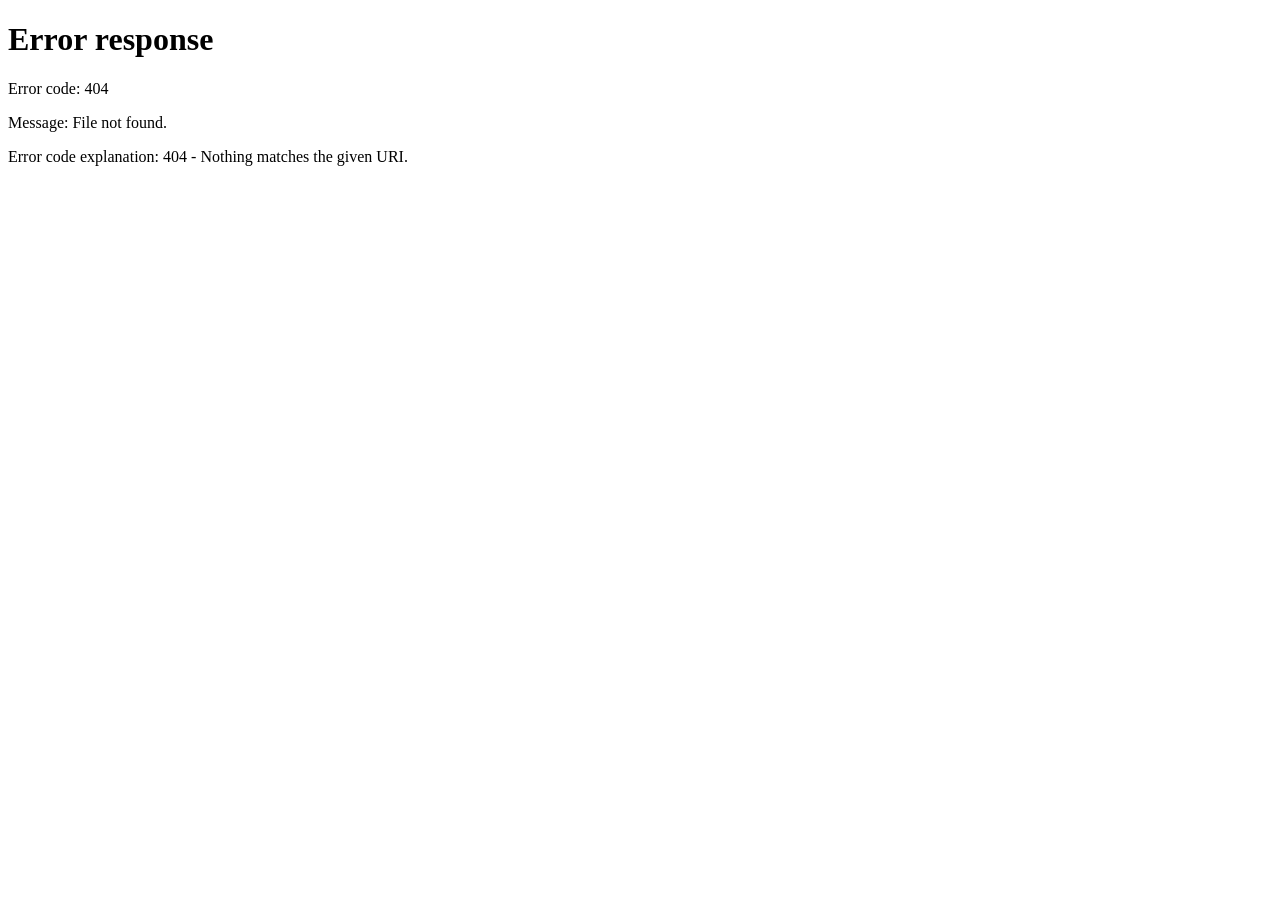
==== index.html @ 82dabb42 "Add launcher that randomizes hot/cold task order Co-Authored-By: Claude Opus 4.7 <noreply@anthropic." ====
<!DOCTYPE html>
<html>
<head>
<meta charset="UTF-8">
<title>Columbia Card Task</title>
<style>
  body { font-family: sans-serif; display: flex; align-items: center; justify-content: center; height: 100vh; margin: 0; background: #fff; }
  .msg { text-align: center; color: #333; }
</style>
</head>
<body>
<div class="msg">
  <p>Loading the experiment&hellip;</p>
  <p><small>If you are not redirected, <a id="manual" href="#">click here</a>.</small></p>
</div>
<script>
(function() {
  var order = Math.random() < 0.5 ? ['hot', 'cold'] : ['cold', 'hot'];
  var orderStr = order.join(',');
  var firstUrl = '../columbia-card-task-' + order[0] + '/index.html'
                 + '?cct_order=' + encodeURIComponent(orderStr) + '&cct_i=0';
  document.getElementById('manual').href = firstUrl;
  window.location.replace(firstUrl);
})();
</script>
</body>
</html>
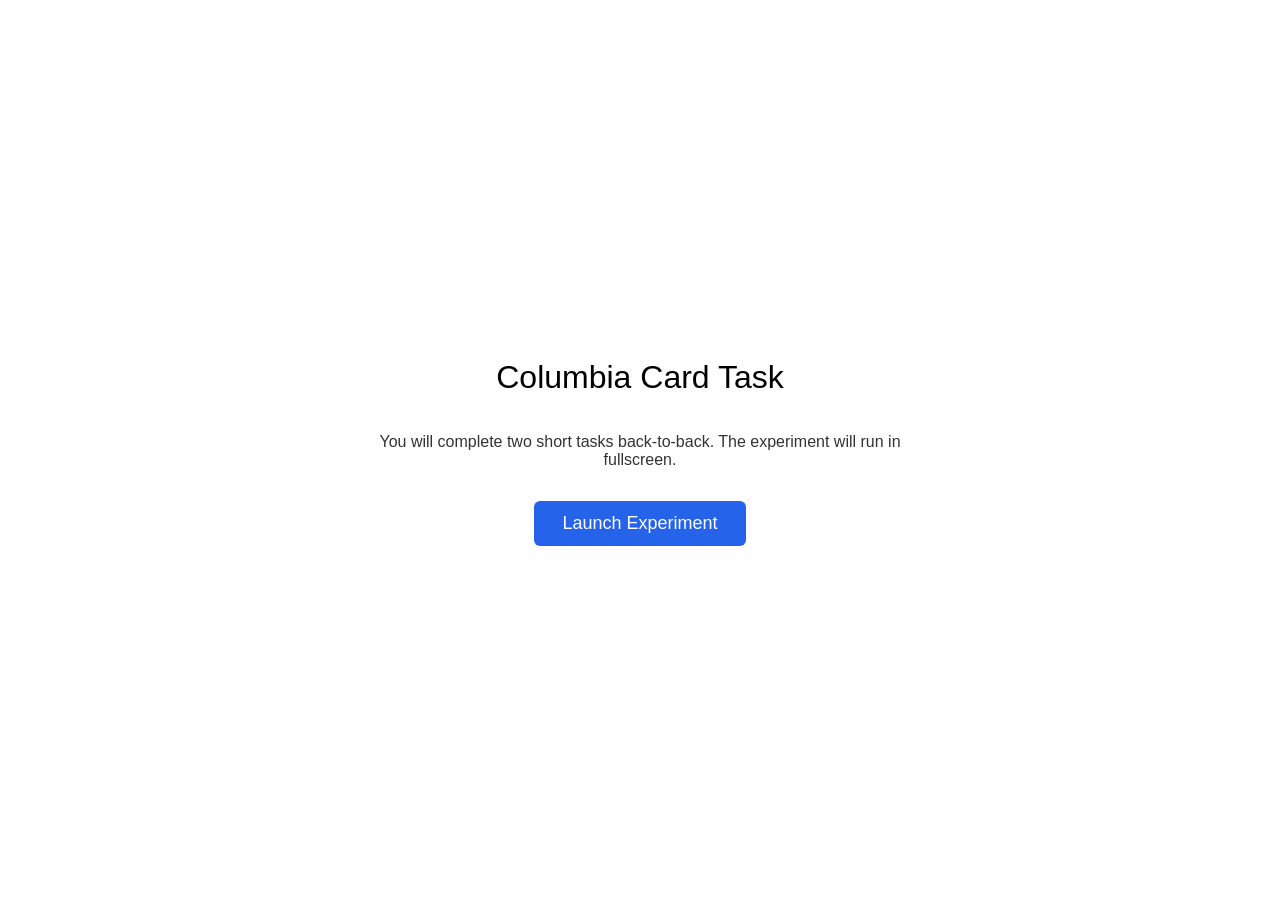
==== commit 97c9b753: "Run experiments in iframe so fullscreen persists across tasks The launcher now shows a Launch button" ====
--- a/index.html
+++ b/index.html
@@ -4,23 +4,211 @@
 <meta charset="UTF-8">
 <title>Columbia Card Task</title>
 <style>
-  body { font-family: sans-serif; display: flex; align-items: center; justify-content: center; height: 100vh; margin: 0; background: #fff; }
-  .msg { text-align: center; color: #333; }
+  html, body { margin: 0; padding: 0; height: 100%; background: #fff; }
+  body { font-family: sans-serif; }
+  #intro, #thanks { display: flex; align-items: center; justify-content: center; height: 100vh; flex-direction: column; text-align: center; padding: 0 20px; }
+  #intro p, #thanks p { max-width: 560px; color: #333; }
+  button.primary {
+    font-size: 18px; padding: 12px 28px; cursor: pointer;
+    border: none; border-radius: 6px; background: #2563eb; color: #fff;
+  }
+  button.primary:hover { background: #1d4ed8; }
+  iframe#exp { position: fixed; inset: 0; width: 100%; height: 100%; border: 0; display: block; background: #fff; }
 </style>
 </head>
 <body>
-<div class="msg">
-  <p>Loading the experiment&hellip;</p>
-  <p><small>If you are not redirected, <a id="manual" href="#">click here</a>.</small></p>
+
+<div id="intro">
+  <h1 style="font-weight:normal;">Columbia Card Task</h1>
+  <p>You will complete two short tasks back-to-back. The experiment will run in fullscreen.</p>
+  <p><button class="primary" id="start">Launch Experiment</button></p>
 </div>
+
+<div id="thanks" style="display:none;">
+  <h1 style="font-weight:normal;">Thank you for participating!</h1>
+  <p>Your data has been saved. You may close this window.</p>
+</div>
+
 <script>
+// ---------- Minimal ZIP writer (store / no compression) ----------
+function crc32(bytes) {
+  var table = crc32.table;
+  if (!table) {
+    table = new Uint32Array(256);
+    for (var n = 0; n < 256; n++) {
+      var c = n;
+      for (var k = 0; k < 8; k++) c = (c & 1) ? (0xEDB88320 ^ (c >>> 1)) : (c >>> 1);
+      table[n] = c >>> 0;
+    }
+    crc32.table = table;
+  }
+  var crc = 0xFFFFFFFF;
+  for (var i = 0; i < bytes.length; i++) crc = (crc >>> 8) ^ table[(crc ^ bytes[i]) & 0xFF];
+  return (crc ^ 0xFFFFFFFF) >>> 0;
+}
+
+function buildZip(files) {
+  var enc = new TextEncoder();
+  var now = new Date();
+  var dosTime = ((now.getHours() & 0x1F) << 11) | ((now.getMinutes() & 0x3F) << 5) | (Math.floor(now.getSeconds() / 2) & 0x1F);
+  var dosDate = (((now.getFullYear() - 1980) & 0x7F) << 9) | (((now.getMonth() + 1) & 0x0F) << 5) | (now.getDate() & 0x1F);
+
+  var locals = [];
+  var centrals = [];
+  var offset = 0;
+
+  files.forEach(function(f) {
+    var nameBytes = enc.encode(f.name);
+    var crc = crc32(f.data);
+    var size = f.data.length;
+
+    var lh = new Uint8Array(30 + nameBytes.length + size);
+    var dv = new DataView(lh.buffer);
+    dv.setUint32(0, 0x04034b50, true);
+    dv.setUint16(4, 20, true);
+    dv.setUint16(6, 0, true);
+    dv.setUint16(8, 0, true);
+    dv.setUint16(10, dosTime, true);
+    dv.setUint16(12, dosDate, true);
+    dv.setUint32(14, crc, true);
+    dv.setUint32(18, size, true);
+    dv.setUint32(22, size, true);
+    dv.setUint16(26, nameBytes.length, true);
+    dv.setUint16(28, 0, true);
+    lh.set(nameBytes, 30);
+    lh.set(f.data, 30 + nameBytes.length);
+    locals.push(lh);
+
+    var cd = new Uint8Array(46 + nameBytes.length);
+    var cdv = new DataView(cd.buffer);
+    cdv.setUint32(0, 0x02014b50, true);
+    cdv.setUint16(4, 20, true);
+    cdv.setUint16(6, 20, true);
+    cdv.setUint16(8, 0, true);
+    cdv.setUint16(10, 0, true);
+    cdv.setUint16(12, dosTime, true);
+    cdv.setUint16(14, dosDate, true);
+    cdv.setUint32(16, crc, true);
+    cdv.setUint32(20, size, true);
+    cdv.setUint32(24, size, true);
+    cdv.setUint16(28, nameBytes.length, true);
+    cdv.setUint16(30, 0, true);
+    cdv.setUint16(32, 0, true);
+    cdv.setUint16(34, 0, true);
+    cdv.setUint16(36, 0, true);
+    cdv.setUint32(38, 0, true);
+    cdv.setUint32(42, offset, true);
+    cd.set(nameBytes, 46);
+    centrals.push(cd);
+
+    offset += lh.length;
+  });
+
+  var cdSize = centrals.reduce(function(s, c) { return s + c.length; }, 0);
+  var cdOffset = offset;
+
+  var eocd = new Uint8Array(22);
+  var edv = new DataView(eocd.buffer);
+  edv.setUint32(0, 0x06054b50, true);
+  edv.setUint16(4, 0, true);
+  edv.setUint16(6, 0, true);
+  edv.setUint16(8, files.length, true);
+  edv.setUint16(10, files.length, true);
+  edv.setUint32(12, cdSize, true);
+  edv.setUint32(16, cdOffset, true);
+  edv.setUint16(20, 0, true);
+
+  return new Blob(locals.concat(centrals).concat([eocd]), {type: 'application/zip'});
+}
+
+function downloadBlob(filename, blob) {
+  var url = URL.createObjectURL(blob);
+  var a = document.createElement('a');
+  a.href = url;
+  a.download = filename;
+  document.body.appendChild(a);
+  a.click();
+  document.body.removeChild(a);
+  setTimeout(function(){ URL.revokeObjectURL(url); }, 1000);
+}
+
+function clearStash() {
+  for (var i = 0; i < 10; i++) {
+    localStorage.removeItem('cct_csv_' + i);
+    localStorage.removeItem('cct_name_' + i);
+  }
+}
+
+function exitFullscreen() {
+  if (document.fullscreenElement || document.webkitFullscreenElement || document.mozFullScreenElement) {
+    if (document.exitFullscreen) document.exitFullscreen();
+    else if (document.webkitExitFullscreen) document.webkitExitFullscreen();
+    else if (document.mozCancelFullScreen) document.mozCancelFullScreen();
+  }
+}
+
+function finishExperiment() {
+  var enc = new TextEncoder();
+  var files = [];
+  for (var i = 0; i < 10; i++) {
+    var csv = localStorage.getItem('cct_csv_' + i);
+    var name = localStorage.getItem('cct_name_' + i);
+    if (csv && name) files.push({ name: name, data: enc.encode(csv) });
+  }
+  clearStash();
+  if (files.length > 0) {
+    downloadBlob('CCT_Results.zip', buildZip(files));
+  }
+  exitFullscreen();
+  document.getElementById('intro').style.display = 'none';
+  var iframe = document.getElementById('exp');
+  if (iframe) iframe.remove();
+  document.getElementById('thanks').style.display = 'flex';
+}
+
+// ---------- Main ----------
 (function() {
+  var params = new URLSearchParams(window.location.search);
+
+  // If loaded INSIDE the iframe with cct_done=1 (the final task redirected us here),
+  // bubble up to the parent launcher so it can manage fullscreen exit + zip download.
+  if (params.get('cct_done') === '1') {
+    if (window.parent && window.parent !== window) {
+      try { window.parent.postMessage('cct_done', '*'); } catch (e) {}
+      document.body.innerHTML = '';
+    } else {
+      // Loaded standalone (no parent launcher) — handle directly.
+      document.getElementById('intro').style.display = 'none';
+      finishExperiment();
+    }
+    return;
+  }
+
+  // Fresh launch in the top window: clear stash, prepare order, wait for click.
+  clearStash();
   var order = Math.random() < 0.5 ? ['hot', 'cold'] : ['cold', 'hot'];
   var orderStr = order.join(',');
   var firstUrl = '../columbia-card-task-' + order[0] + '/index.html'
                  + '?cct_order=' + encodeURIComponent(orderStr) + '&cct_i=0';
-  document.getElementById('manual').href = firstUrl;
-  window.location.replace(firstUrl);
+
+  window.addEventListener('message', function(e) {
+    if (e.data === 'cct_done') finishExperiment();
+  });
+
+  document.getElementById('start').addEventListener('click', function() {
+    var el = document.documentElement;
+    var req = el.requestFullscreen || el.webkitRequestFullscreen || el.mozRequestFullScreen;
+    if (req) {
+      try { req.call(el); } catch (e) {}
+    }
+    document.getElementById('intro').style.display = 'none';
+    var iframe = document.createElement('iframe');
+    iframe.id = 'exp';
+    iframe.allow = 'fullscreen';
+    iframe.allowFullscreen = true;
+    iframe.src = firstUrl;
+    document.body.appendChild(iframe);
+  });
 })();
 </script>
 </body>
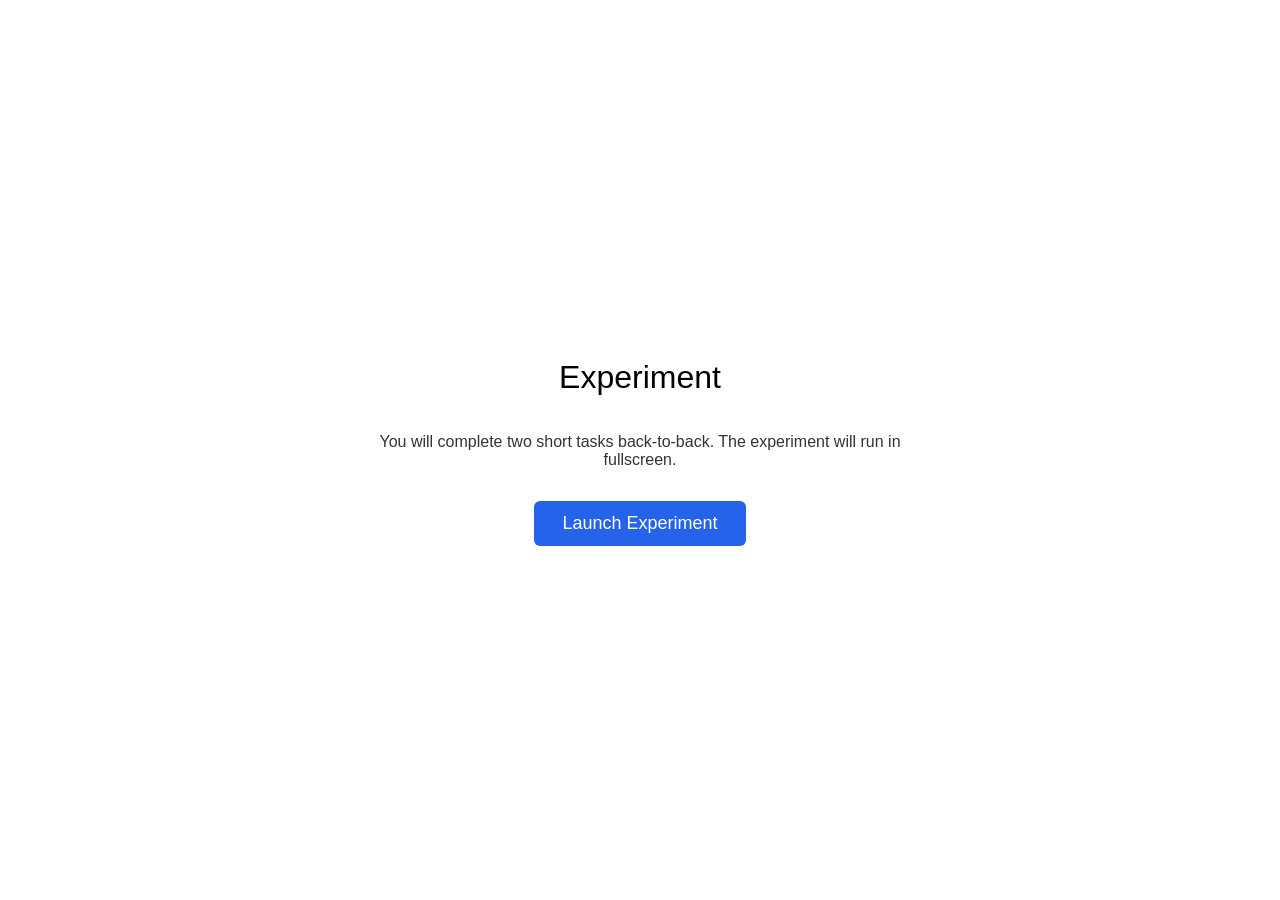
==== commit c998bb46: "Hide experiment identity: rename folders, params, and UI text - Rename columbia-card-task-hot/cold t" ====
--- a/index.html
+++ b/index.html
@@ -2,7 +2,7 @@
 <html>
 <head>
 <meta charset="UTF-8">
-<title>Columbia Card Task</title>
+<title>Experiment</title>
 <style>
   html, body { margin: 0; padding: 0; height: 100%; background: #fff; }
   body { font-family: sans-serif; }
@@ -19,7 +19,7 @@
 <body>
 
 <div id="intro">
-  <h1 style="font-weight:normal;">Columbia Card Task</h1>
+  <h1 style="font-weight:normal;">Experiment</h1>
   <p>You will complete two short tasks back-to-back. The experiment will run in fullscreen.</p>
   <p><button class="primary" id="start">Launch Experiment</button></p>
 </div>
@@ -134,8 +134,8 @@
 
 function clearStash() {
   for (var i = 0; i < 10; i++) {
-    localStorage.removeItem('cct_csv_' + i);
-    localStorage.removeItem('cct_name_' + i);
+    localStorage.removeItem('e_csv_' + i);
+    localStorage.removeItem('e_name_' + i);
   }
 }
 
@@ -151,13 +151,13 @@
   var enc = new TextEncoder();
   var files = [];
   for (var i = 0; i < 10; i++) {
-    var csv = localStorage.getItem('cct_csv_' + i);
-    var name = localStorage.getItem('cct_name_' + i);
+    var csv = localStorage.getItem('e_csv_' + i);
+    var name = localStorage.getItem('e_name_' + i);
     if (csv && name) files.push({ name: name, data: enc.encode(csv) });
   }
   clearStash();
   if (files.length > 0) {
-    downloadBlob('CCT_Results.zip', buildZip(files));
+    downloadBlob('Results.zip', buildZip(files));
   }
   exitFullscreen();
   document.getElementById('intro').style.display = 'none';
@@ -170,29 +170,26 @@
 (function() {
   var params = new URLSearchParams(window.location.search);
 
-  // If loaded INSIDE the iframe with cct_done=1 (the final task redirected us here),
-  // bubble up to the parent launcher so it can manage fullscreen exit + zip download.
-  if (params.get('cct_done') === '1') {
+  // Final stop: the last task redirected back here with d=1.
+  if (params.get('d') === '1') {
     if (window.parent && window.parent !== window) {
-      try { window.parent.postMessage('cct_done', '*'); } catch (e) {}
+      try { window.parent.postMessage('exp_done', '*'); } catch (e) {}
       document.body.innerHTML = '';
     } else {
-      // Loaded standalone (no parent launcher) — handle directly.
       document.getElementById('intro').style.display = 'none';
       finishExperiment();
     }
     return;
   }
 
-  // Fresh launch in the top window: clear stash, prepare order, wait for click.
+  // Fresh launch: clear stash, prepare random order, wait for click.
   clearStash();
-  var order = Math.random() < 0.5 ? ['hot', 'cold'] : ['cold', 'hot'];
+  var order = Math.random() < 0.5 ? ['a', 'b'] : ['b', 'a'];
   var orderStr = order.join(',');
-  var firstUrl = '../columbia-card-task-' + order[0] + '/index.html'
-                 + '?cct_order=' + encodeURIComponent(orderStr) + '&cct_i=0';
+  var firstUrl = 'task-' + order[0] + '/index.html?s=' + encodeURIComponent(orderStr) + '&i=0';
 
   window.addEventListener('message', function(e) {
-    if (e.data === 'cct_done') finishExperiment();
+    if (e.data === 'exp_done') finishExperiment();
   });
 
   document.getElementById('start').addEventListener('click', function() {
